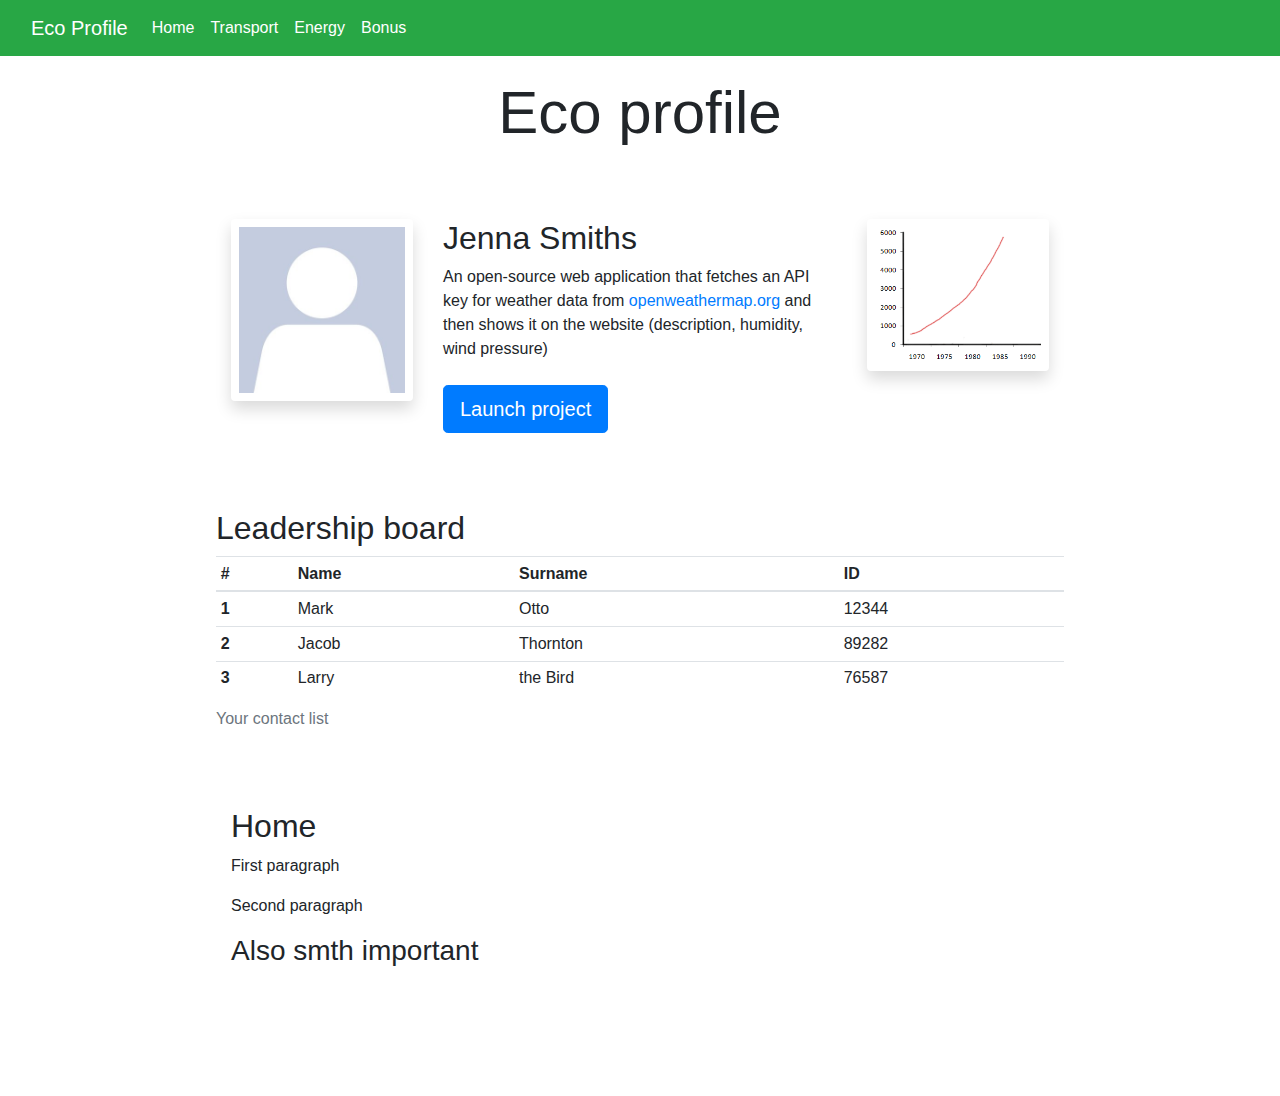
==== index.html @ 6d4bab57 "tori-2" ====
<!DOCTYPE html>
<html lang="en">
  <head>
    <meta charset="UTF-8" />
    <meta http-equiv="X-UA-Compatible" content="IE=edge" />
    <meta name="viewport" content="width=device-width, initial-scale=1.0" />
    <link
      rel="stylesheet"
      href="https://cdn.jsdelivr.net/npm/bootstrap@4.3.1/dist/css/bootstrap.min.css"
      integrity="sha384-ggOyR0iXCbMQv3Xipma34MD+dH/1fQ784/j6cY/iJTQUOhcWr7x9JvoRxT2MZw1T"
      crossorigin="anonymous"
    />
    <script
      src="https://cdn.jsdelivr.net/npm/bootstrap@5.0.0-beta2/dist/js/bootstrap.bundle.min.js"
      integrity="sha384-b5kHyXgcpbZJO/tY9Ul7kGkf1S0CWuKcCD38l8YkeH8z8QjE0GmW1gYU5S9FOnJ0"
      crossorigin="anonymous"
    ></script>
    <script src="dynamic/script.js" defer></script>
    <link rel="stylesheet" href="style/style.css" />
    <title>Smart city</title>
  </head>
  <body>
    <!-- As a heading -->
    <nav class="navbar navbar-expand-lg bg-success text-white bg-body-tertiary">
      <div class="container-fluid">
        <a class="navbar-brand text-white" href="#">Eco Profile</a>
        <button
          class="navbar-toggler"
          type="button"
          data-bs-toggle="collapse"
          data-bs-target="#navbarNav"
          aria-controls="navbarNav"
          aria-expanded="false"
          aria-label="Toggle navigation"
        >
          <span class="navbar-toggler-icon"></span>
        </button>
        <div class="collapse navbar-collapse" id="navbarNav">
          <ul class="navbar-nav">
            <li class="nav-item">
              <a class="nav-link active text-white" href="home.html">Home</a>
            </li>
            <li class="nav-item">
              <a class="nav-link text-white" href="transport.html">Transport</a>
            </li>
            <li class="nav-item">
              <a class="nav-link text-white" href="energy.html">Energy</a>
            </li>
            <li class="nav-item">
              <a class="nav-link text-white" href="bonus.html">Bonus</a>
            </li>
          </ul>
        </div>
      </div>
    </nav>

    <div class="content">
      <h1>Eco profile</h1>
      <div class="container" , style="margin-top: 60px; margin-bottom: 60px">
        <div class="row">
          <div class="col-sm-3">
            <img
              src="style/profile.jpg"
              class="img-fluid p-2 shadow rounded d-none d-sm-block"
            />
          </div>
          <div class="col-sm-6">
            <h2>Jenna Smiths</h2>
            <p>
              An open-source web application that fetches an API key for weather
              data from
              <a href="/style/profile.jpg">openweathermap.org</a>
              and then shows it on the website (description, humidity, wind
              pressure)
              <br />
              <br />
              <a
                href="https://unique-hamster-ccb302.netlify.app/"
                class="btn btn-primary btn-lg"
                >Launch project</a
              >
            </p>
          </div>
          <div class="col-sm-3">
            <img
              src="style/graph.png"
              class="img-fluid p-2 shadow rounded d-none d-sm-block"
            />
          </div>
        </div>
      </div>
      <h2>Leadership board</h2>
      <table class="table table-sm table-hover">
        <caption>
          Your contact list
        </caption>
        <thead>
          <tr>
            <th scope="col">#</th>
            <th scope="col">Name</th>
            <th scope="col">Surname</th>
            <th scope="col">ID</th>
          </tr>
        </thead>
        <tbody>
          <tr>
            <th scope="row">1</th>
            <td>Mark</td>
            <td>Otto</td>
            <td>12344</td>
          </tr>
          <tr>
            <th scope="row">2</th>
            <td>Jacob</td>
            <td>Thornton</td>
            <td>89282</td>
          </tr>
          <tr>
            <th scope="row">3</th>
            <td>Larry</td>
            <td>the Bird</td>
            <td>76587</td>
          </tr>
        </tbody>
      </table>
      <div class="container pt-5">
        <h2>Home</h2>
        <p>First paragraph</p>
        <p>Second paragraph</p>
        <h3>Also smth important</h3>
      </div>
    </div>
  </body>
</html>
---- style/style.css ----
body {
  margin: 0;
  font-family: "Lato", sans-serif;
}

.sidebar {
  margin: 0;
  padding: 0;
  width: 200px;
  background-color: #f1f1f1;
  position: fixed;
  height: 100%;
  overflow: auto;
}

h1 {
  text-align: center;
  margin-bottom: 70px;
  font-size: 60px;
}

.sidebar a {
  display: block;
  color: black;
  padding: 16px;
  text-decoration: none;
}

.sidebar a.active {
  background-color: #04aa6d;
  color: white;
}

.sidebar a:hover:not(.active) {
  background-color: #555;
  color: white;
}

div.content {
  margin: 20px;
  margin-left: 200px;
  margin-right: 200px;
  padding: 1px 16px;
  height: 1000px;
}

@media screen and (max-width: 700px) {
  .sidebar {
    width: 100%;
    height: auto;
    position: relative;
  }
  .sidebar a {
    float: left;
  }
  div.content {
    margin-left: 0;
  }
}

@media screen and (max-width: 400px) {
  .sidebar a {
    text-align: center;
    float: none;
  }
}
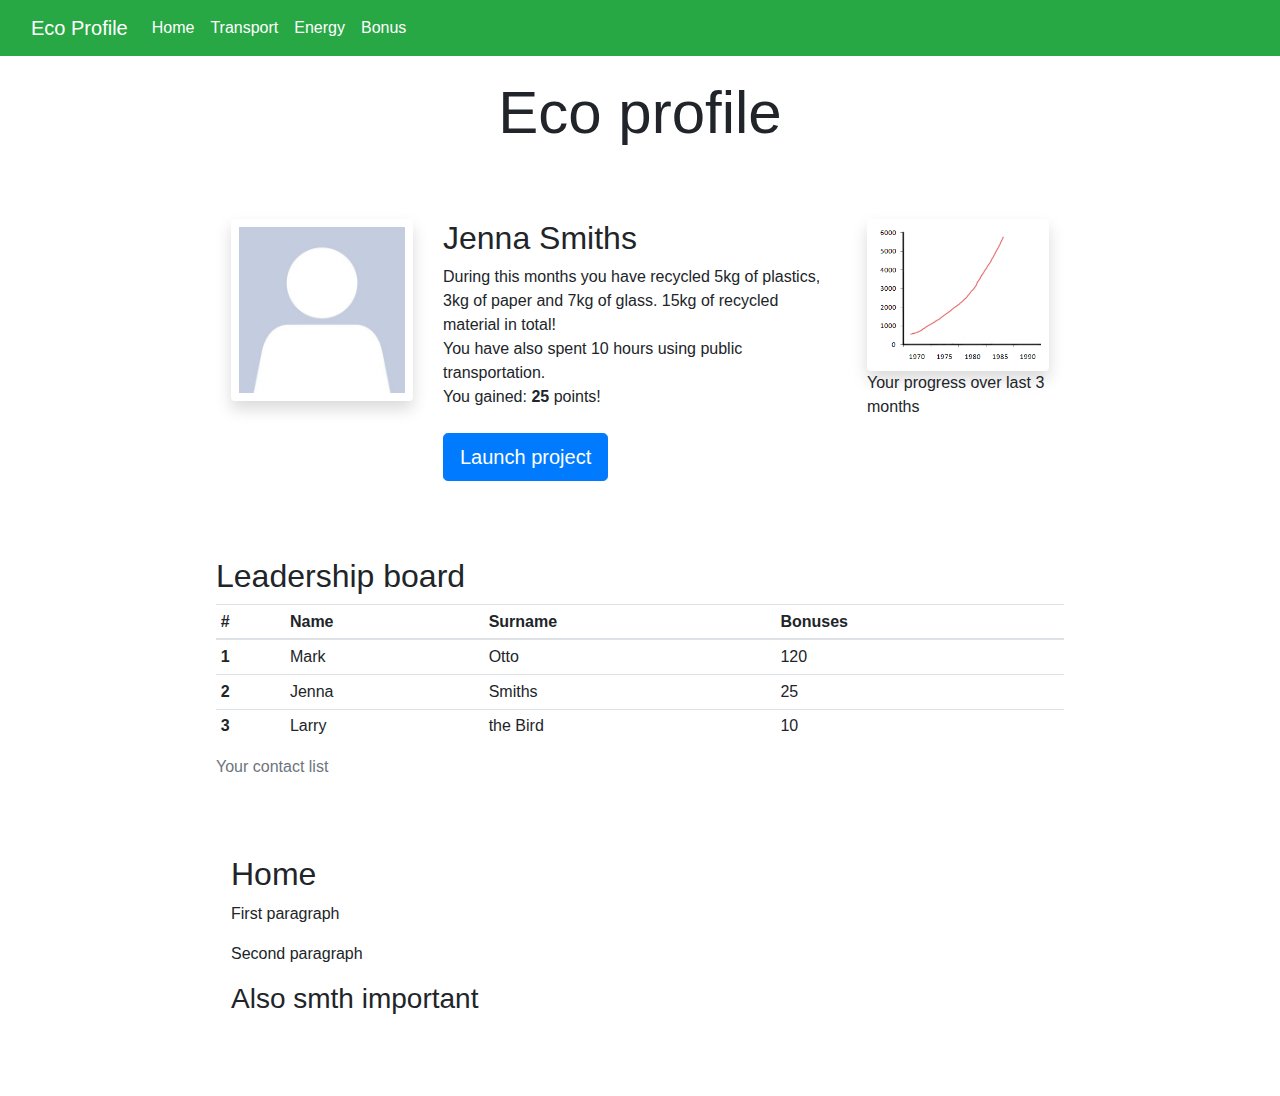
==== commit 918b316a: "pages" ====
--- a/index.html
+++ b/index.html
@@ -23,7 +23,7 @@
     <!-- As a heading -->
     <nav class="navbar navbar-expand-lg bg-success text-white bg-body-tertiary">
       <div class="container-fluid">
-        <a class="navbar-brand text-white" href="#">Eco Profile</a>
+        <a class="navbar-brand text-white" href="index.html">Eco Profile</a>
         <button
           class="navbar-toggler"
           type="button"
@@ -38,7 +38,7 @@
         <div class="collapse navbar-collapse" id="navbarNav">
           <ul class="navbar-nav">
             <li class="nav-item">
-              <a class="nav-link active text-white" href="home.html">Home</a>
+              <a class="nav-link active text-white" href="index.html">Home</a>
             </li>
             <li class="nav-item">
               <a class="nav-link text-white" href="transport.html">Transport</a>
@@ -67,11 +67,12 @@
           <div class="col-sm-6">
             <h2>Jenna Smiths</h2>
             <p>
-              An open-source web application that fetches an API key for weather
-              data from
-              <a href="/style/profile.jpg">openweathermap.org</a>
-              and then shows it on the website (description, humidity, wind
-              pressure)
+              During this months you have recycled 5kg of plastics, 3kg of paper
+              and 7kg of glass. 15kg of recycled material in total!
+              <br />
+              You have also spent 10 hours using public transportation.
+              <br />
+              You gained: <strong>25</strong> points!
               <br />
               <br />
               <a
@@ -81,11 +82,13 @@
               >
             </p>
           </div>
+
           <div class="col-sm-3">
             <img
               src="style/graph.png"
               class="img-fluid p-2 shadow rounded d-none d-sm-block"
             />
+            <p>Your progress over last 3 months</p>
           </div>
         </div>
       </div>
@@ -99,7 +102,7 @@
             <th scope="col">#</th>
             <th scope="col">Name</th>
             <th scope="col">Surname</th>
-            <th scope="col">ID</th>
+            <th scope="col">Bonuses</th>
           </tr>
         </thead>
         <tbody>
@@ -107,19 +110,19 @@
             <th scope="row">1</th>
             <td>Mark</td>
             <td>Otto</td>
-            <td>12344</td>
+            <td>120</td>
           </tr>
           <tr>
             <th scope="row">2</th>
-            <td>Jacob</td>
-            <td>Thornton</td>
-            <td>89282</td>
+            <td>Jenna</td>
+            <td>Smiths</td>
+            <td>25</td>
           </tr>
           <tr>
             <th scope="row">3</th>
             <td>Larry</td>
             <td>the Bird</td>
-            <td>76587</td>
+            <td>10</td>
           </tr>
         </tbody>
       </table>
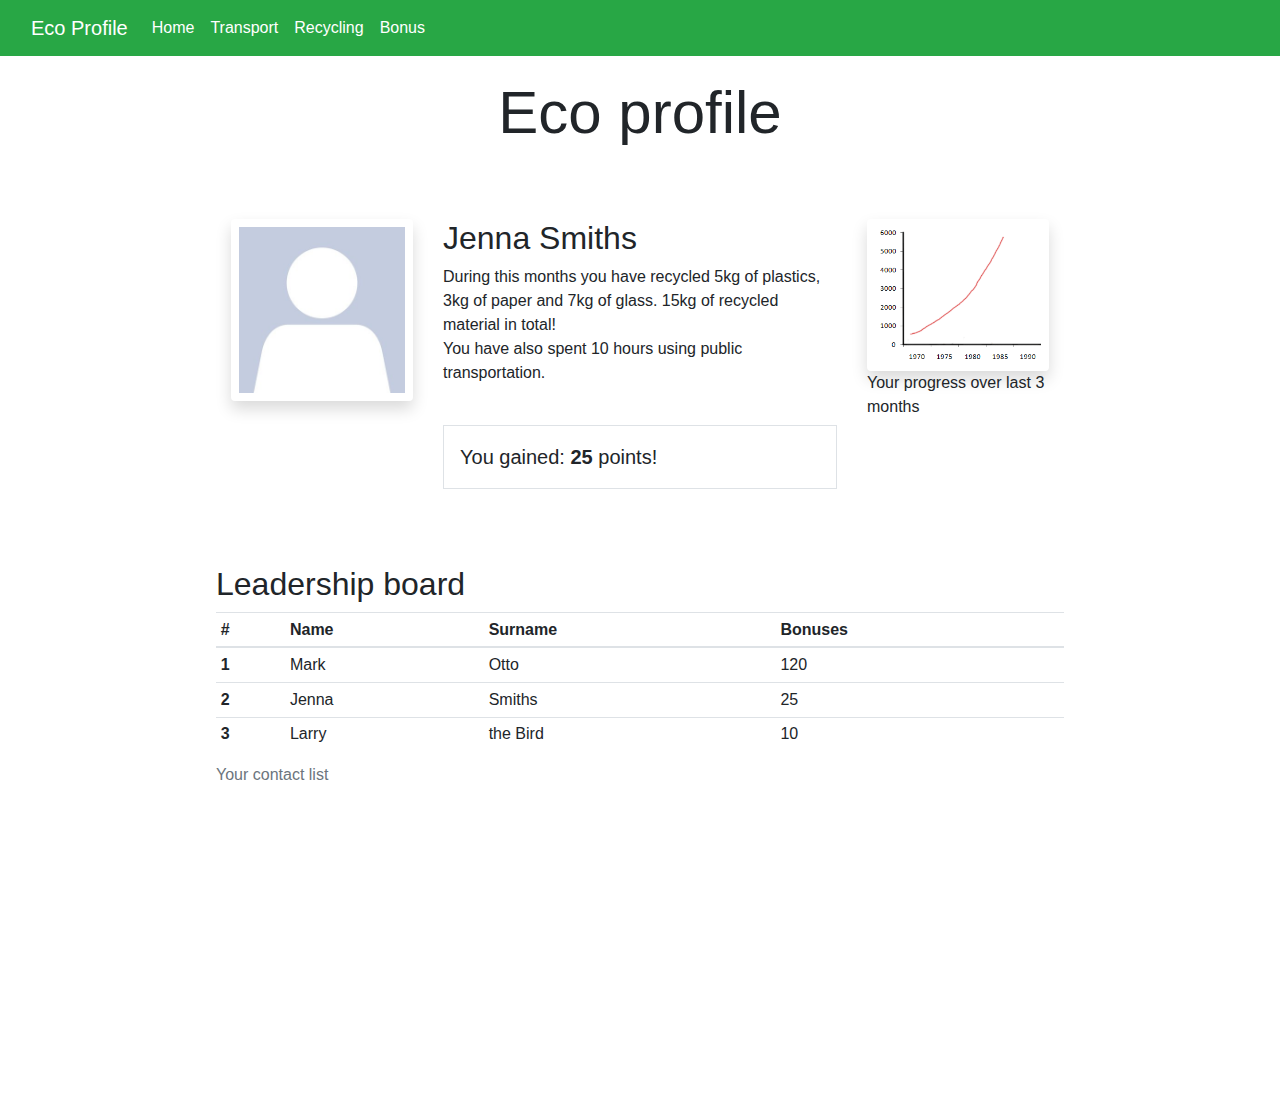
==== commit 23dbae81: "tori-3" ====
--- a/index.html
+++ b/index.html
@@ -44,7 +44,7 @@
               <a class="nav-link text-white" href="transport.html">Transport</a>
             </li>
             <li class="nav-item">
-              <a class="nav-link text-white" href="energy.html">Energy</a>
+              <a class="nav-link text-white" href="recycling.html">Recycling</a>
             </li>
             <li class="nav-item">
               <a class="nav-link text-white" href="bonus.html">Bonus</a>
@@ -72,15 +72,11 @@
               <br />
               You have also spent 10 hours using public transportation.
               <br />
+              <br />
+            </p>
+            <div class="container p-3 my-3 border" style="font-size: 20px">
               You gained: <strong>25</strong> points!
-              <br />
-              <br />
-              <a
-                href="https://unique-hamster-ccb302.netlify.app/"
-                class="btn btn-primary btn-lg"
-                >Launch project</a
-              >
-            </p>
+            </div>
           </div>
 
           <div class="col-sm-3">
@@ -126,12 +122,6 @@
           </tr>
         </tbody>
       </table>
-      <div class="container pt-5">
-        <h2>Home</h2>
-        <p>First paragraph</p>
-        <p>Second paragraph</p>
-        <h3>Also smth important</h3>
-      </div>
     </div>
   </body>
 </html>
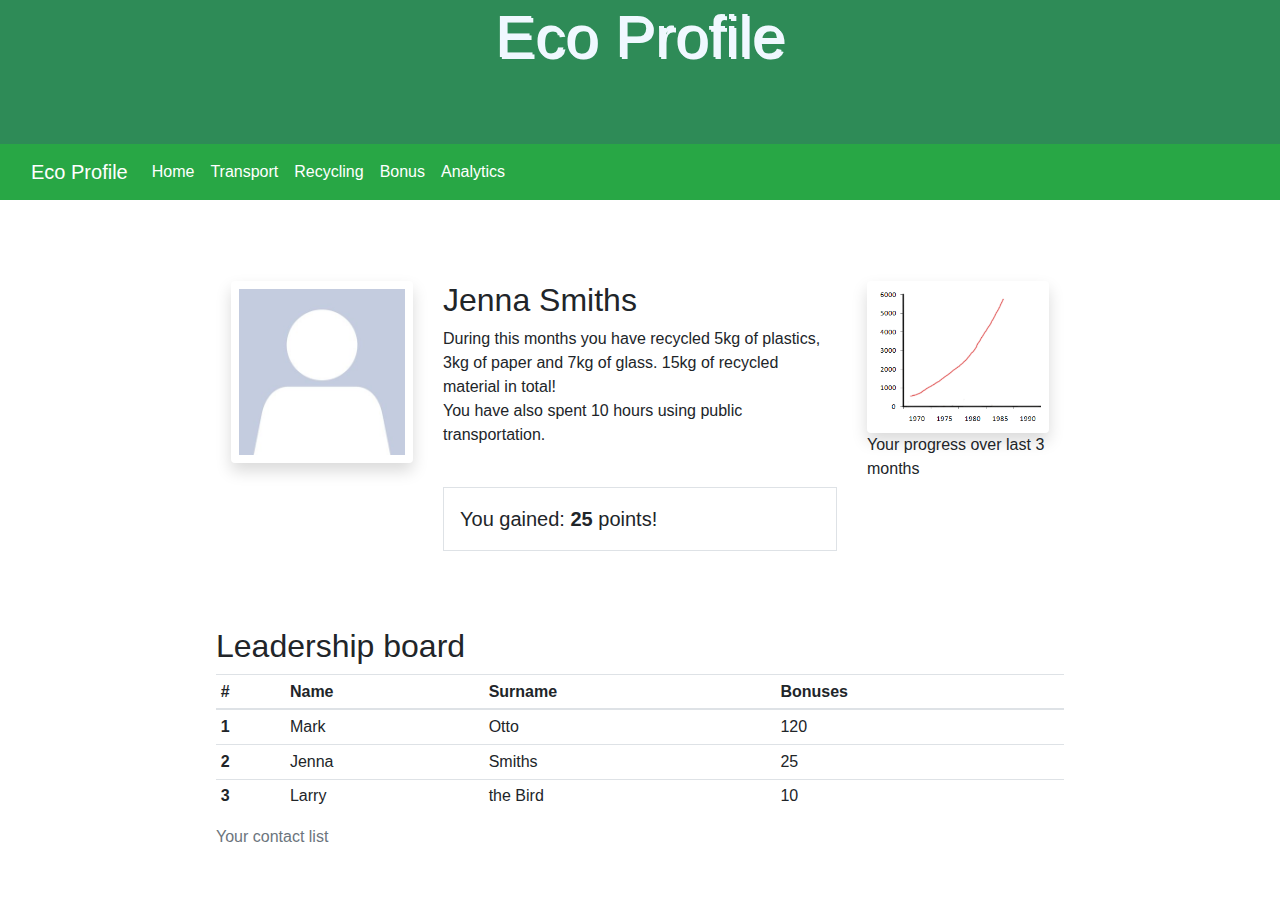
==== commit 66087e49: "fixes" ====
--- a/index.html
+++ b/index.html
@@ -20,6 +20,9 @@
     <title>Smart city</title>
   </head>
   <body>
+    <div class="header">
+      <h1>Eco Profile</h1>
+    </div>
     <!-- As a heading -->
     <nav class="navbar navbar-expand-lg bg-success text-white bg-body-tertiary">
       <div class="container-fluid">
@@ -49,13 +52,15 @@
             <li class="nav-item">
               <a class="nav-link text-white" href="bonus.html">Bonus</a>
             </li>
+            <li class="nav-item">
+              <a class="nav-link text-white" href="analytics.html">Analytics</a>
+            </li>
           </ul>
         </div>
       </div>
     </nav>
 
     <div class="content">
-      <h1>Eco profile</h1>
       <div class="container" , style="margin-top: 60px; margin-bottom: 60px">
         <div class="row">
           <div class="col-sm-3">
--- a/style/style.css
+++ b/style/style.css
@@ -26,6 +26,16 @@
   text-decoration: none;
 }
 
+.header {
+  padding: 1px;
+  text-align: center;
+  color: aliceblue;
+  font-family: "Lucida Sans", "Lucida Sans Regular", "Lucida Grande",
+    "Lucida Sans Unicode", Geneva, Verdana, sans-serif;
+  text-shadow: 2px 2px;
+  background-color: seagreen;
+}
+
 .sidebar a.active {
   background-color: #04aa6d;
   color: white;
@@ -40,8 +50,8 @@
   margin: 20px;
   margin-left: 200px;
   margin-right: 200px;
+  margin-bottom: 30px;
   padding: 1px 16px;
-  height: 1000px;
 }
 
 @media screen and (max-width: 700px) {
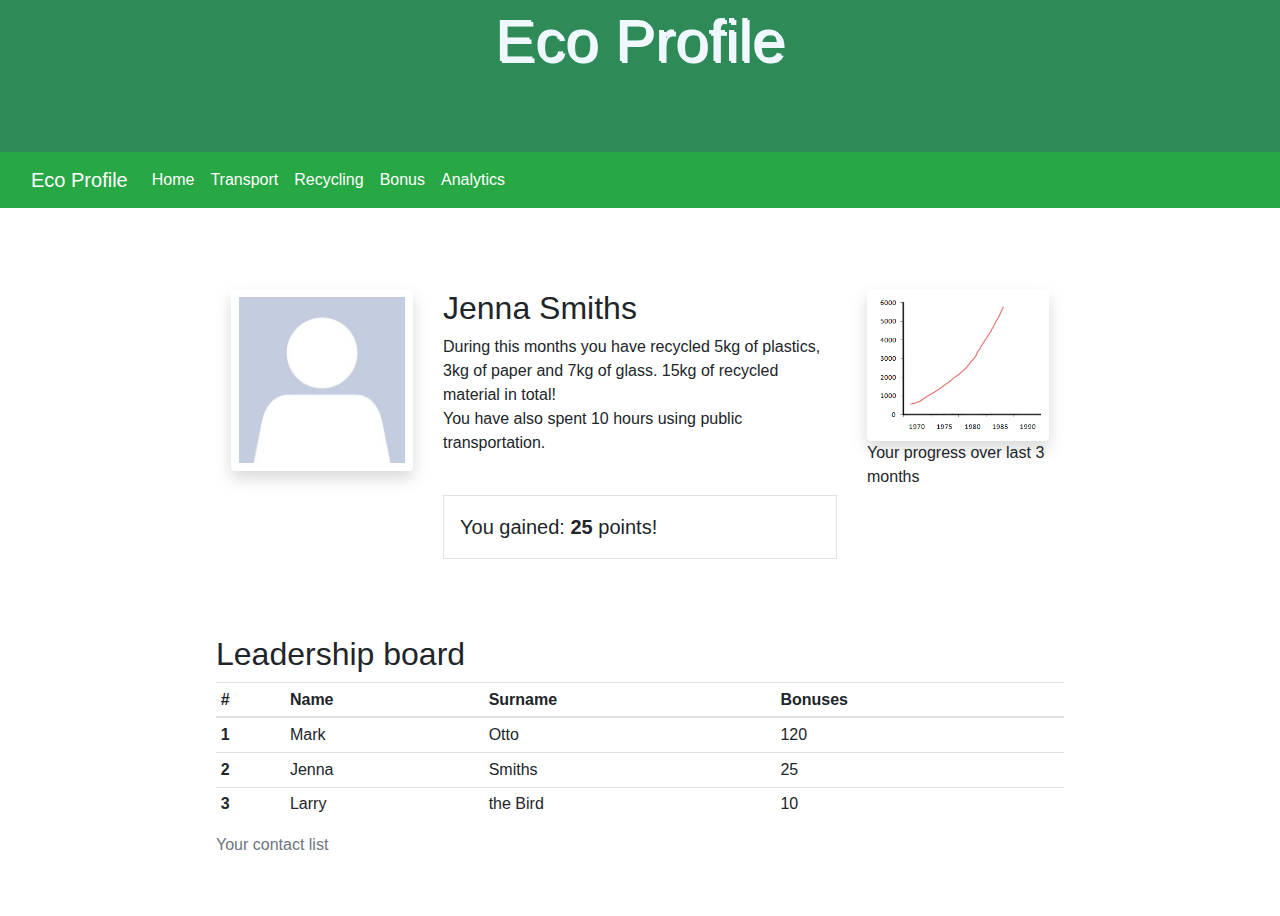
==== commit 7a94fcad: "duck" ====
--- a/index.html
+++ b/index.html
@@ -24,7 +24,9 @@
       <h1>Eco Profile</h1>
     </div>
     <!-- As a heading -->
-    <nav class="navbar navbar-expand-lg bg-success text-white bg-body-tertiary">
+    <nav
+      class="navbar navbar-expand-lg bg-success text-white bg-body-tertiary mb-3"
+    >
       <div class="container-fluid">
         <a class="navbar-brand text-white" href="index.html">Eco Profile</a>
         <button
--- a/style/style.css
+++ b/style/style.css
@@ -27,7 +27,7 @@
 }
 
 .header {
-  padding: 1px;
+  padding: 5px;
   text-align: center;
   color: aliceblue;
   font-family: "Lucida Sans", "Lucida Sans Regular", "Lucida Grande",
@@ -74,3 +74,96 @@
     float: none;
   }
 }
+
+.button {
+  background-color: #4caf50; /* Green */
+  border: none;
+  color: white;
+  padding: 15px 32px;
+  text-align: center;
+  text-decoration: none;
+  display: inline-block;
+  font-size: 16px;
+  margin: 4px 2px;
+  cursor: pointer;
+}
+.button1 {
+  width: 10%;
+}
+.button2 {
+  width: 10%;
+}
+
+* {
+  box-sizing: border-box;
+}
+
+.slider {
+  width: 300px;
+  text-align: center;
+  overflow: hidden;
+}
+
+.slides {
+  display: flex;
+
+  overflow-x: auto;
+  scroll-snap-type: x mandatory;
+
+  scroll-behavior: smooth;
+  -webkit-overflow-scrolling: touch;
+
+  /*
+      scroll-snap-points-x: repeat(300px);
+      scroll-snap-type: mandatory;
+      */
+}
+.slides::-webkit-scrollbar {
+  width: 10px;
+  height: 10px;
+}
+.slides::-webkit-scrollbar-thumb {
+  background: black;
+  border-radius: 10px;
+}
+.slides::-webkit-scrollbar-track {
+  background: transparent;
+}
+.slides > div {
+  scroll-snap-align: start;
+  flex-shrink: 0;
+  width: 300px;
+  height: 300px;
+  margin-right: 50px;
+  border-radius: 10px;
+  background: #4caf50 /*green*/;
+  transform-origin: center center;
+  transform: scale(1);
+  transition: transform 0.5s;
+  position: relative;
+
+  display: flex;
+  justify-content: center;
+  align-items: center;
+  font-size: 40px;
+}
+.slider > a {
+  display: inline-flex;
+  width: 1.5rem;
+  height: 1.5rem;
+  background: white;
+  text-decoration: none;
+  align-items: center;
+  justify-content: center;
+  border-radius: 50%;
+  margin: 0 0 0.5rem 0;
+  position: relative;
+}
+.slider > a:active {
+  top: 1px;
+}
+.slider > a:focus {
+  background: #000;
+}
+
+/* Don't need button navigation */
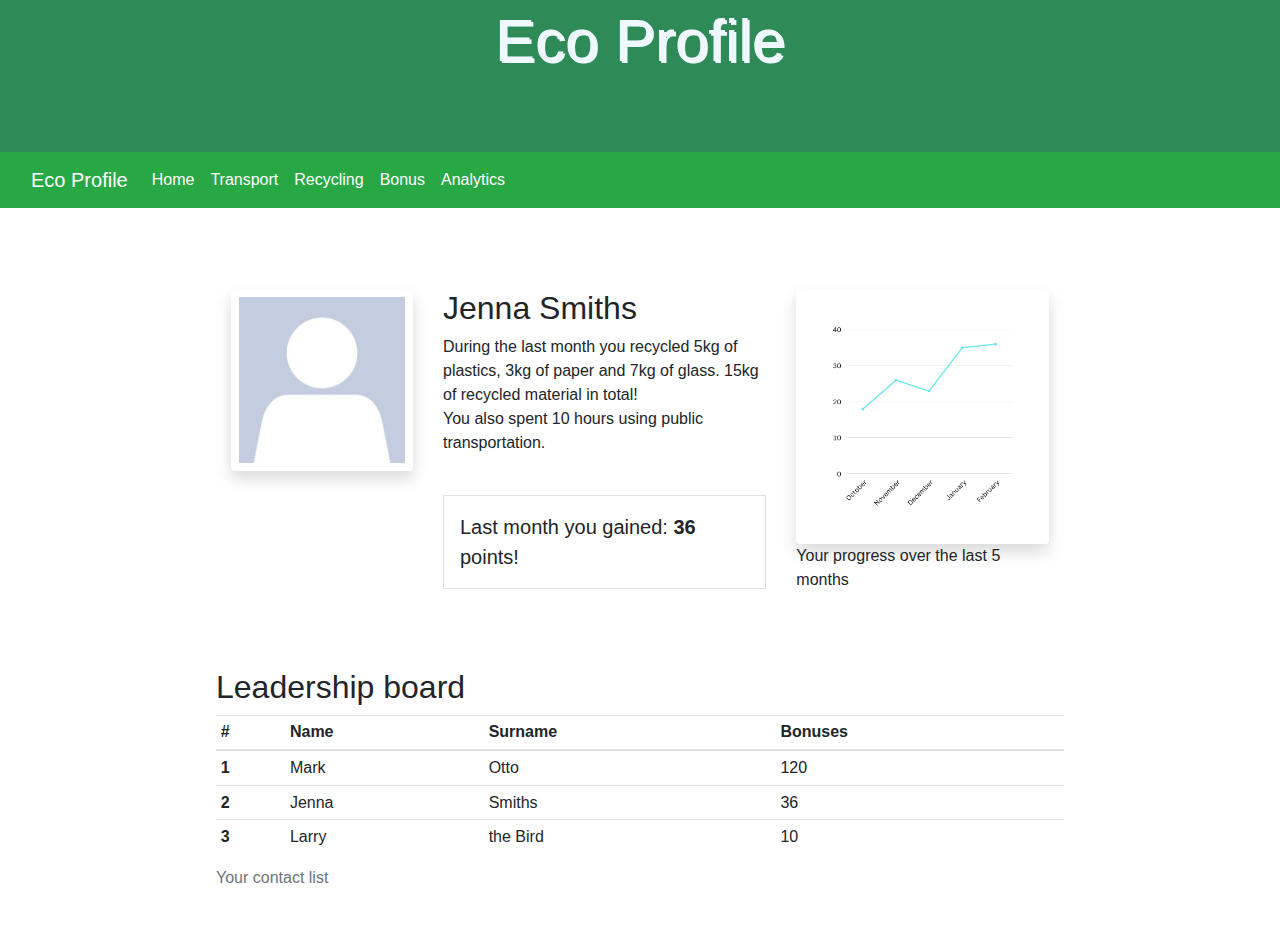
==== commit 4a09431a: "minor_changes" ====
--- a/index.html
+++ b/index.html
@@ -71,27 +71,27 @@
               class="img-fluid p-2 shadow rounded d-none d-sm-block"
             />
           </div>
-          <div class="col-sm-6">
+          <div class="col-sm-5">
             <h2>Jenna Smiths</h2>
             <p>
-              During this months you have recycled 5kg of plastics, 3kg of paper
+              During the last month you recycled 5kg of plastics, 3kg of paper
               and 7kg of glass. 15kg of recycled material in total!
               <br />
-              You have also spent 10 hours using public transportation.
+              You also spent 10 hours using public transportation.
               <br />
               <br />
             </p>
             <div class="container p-3 my-3 border" style="font-size: 20px">
-              You gained: <strong>25</strong> points!
+              Last month you gained: <strong>36</strong> points!
             </div>
           </div>
 
-          <div class="col-sm-3">
+          <div class="col-sm-4">
             <img
               src="style/graph.png"
               class="img-fluid p-2 shadow rounded d-none d-sm-block"
             />
-            <p>Your progress over last 3 months</p>
+            <p>Your progress over the last 5 months</p>
           </div>
         </div>
       </div>
@@ -119,7 +119,7 @@
             <th scope="row">2</th>
             <td>Jenna</td>
             <td>Smiths</td>
-            <td>25</td>
+            <td>36</td>
           </tr>
           <tr>
             <th scope="row">3</th>
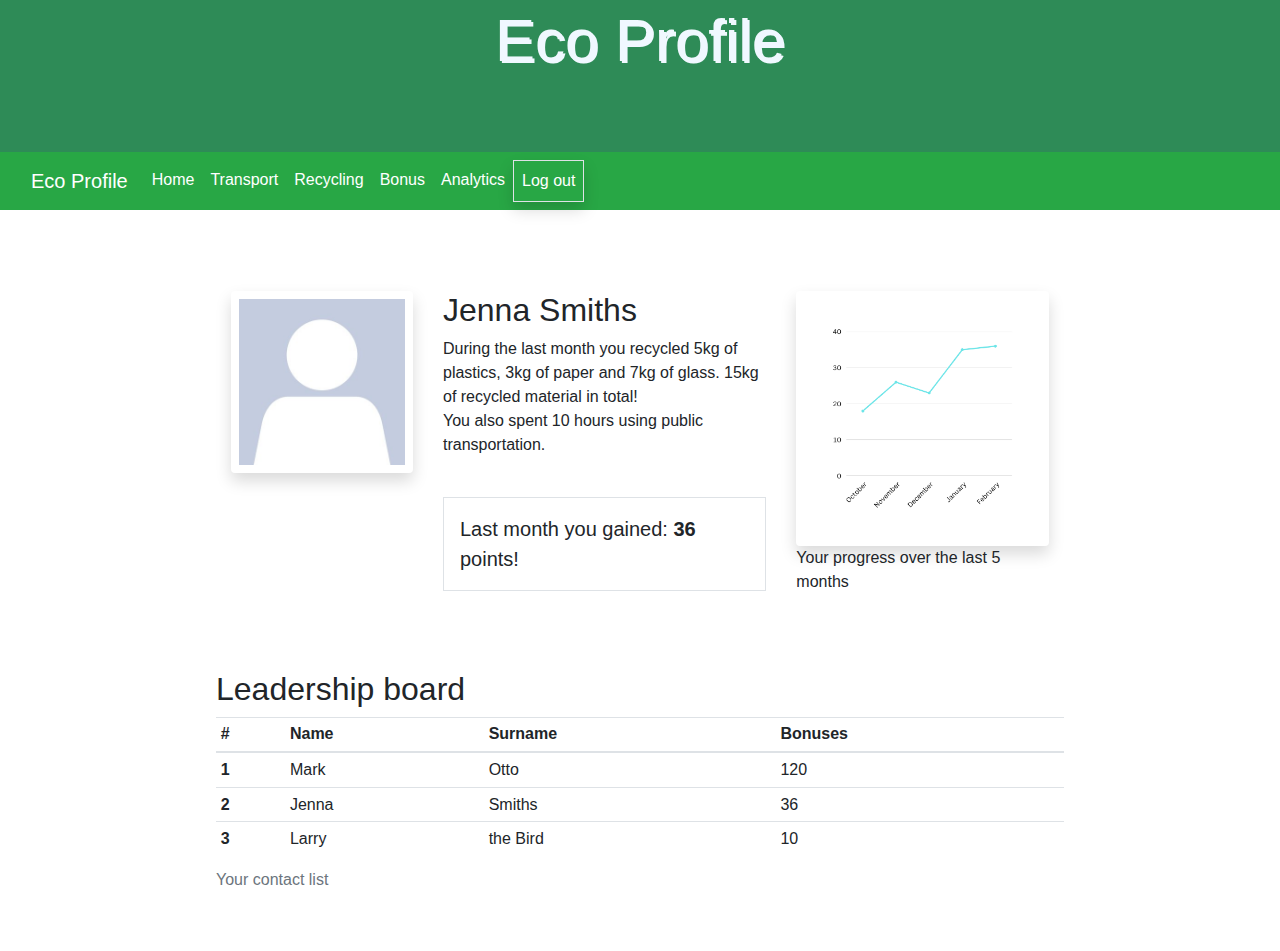
==== commit ae584108: "small_change" ====
--- a/index.html
+++ b/index.html
@@ -56,6 +56,11 @@
             </li>
             <li class="nav-item">
               <a class="nav-link text-white" href="analytics.html">Analytics</a>
+            </li>
+            <li class="nav-item">
+              <a class="nav-link text-white shadow border" href="login.html"
+                >Log out</a
+              >
             </li>
           </ul>
         </div>
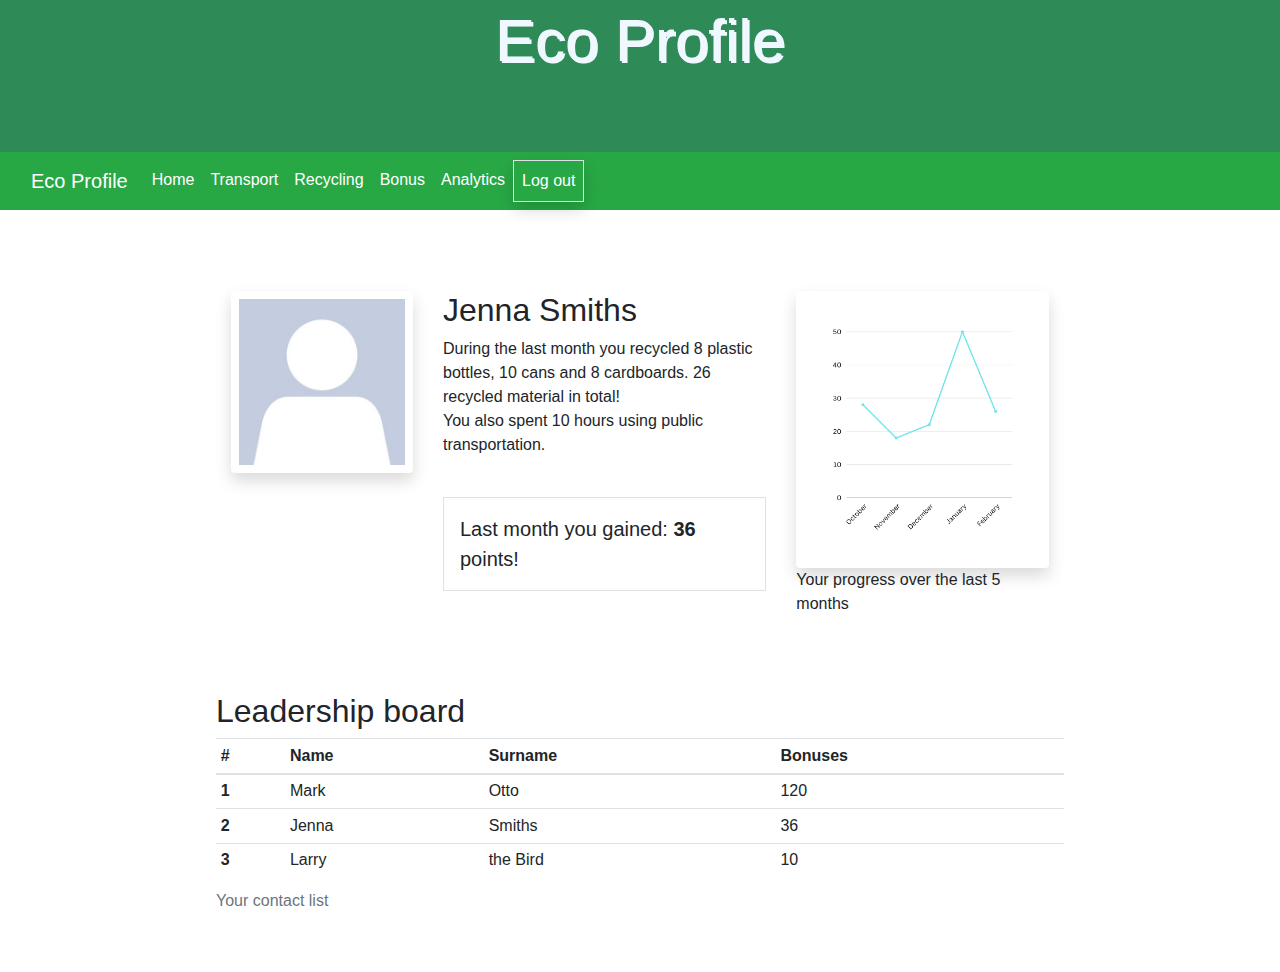
==== commit 33c927ad: "new" ====
--- a/index.html
+++ b/index.html
@@ -79,8 +79,8 @@
           <div class="col-sm-5">
             <h2>Jenna Smiths</h2>
             <p>
-              During the last month you recycled 5kg of plastics, 3kg of paper
-              and 7kg of glass. 15kg of recycled material in total!
+              During the last month you recycled 8 plastic bottles, 10 cans and
+              8 cardboards. 26 recycled material in total!
               <br />
               You also spent 10 hours using public transportation.
               <br />
